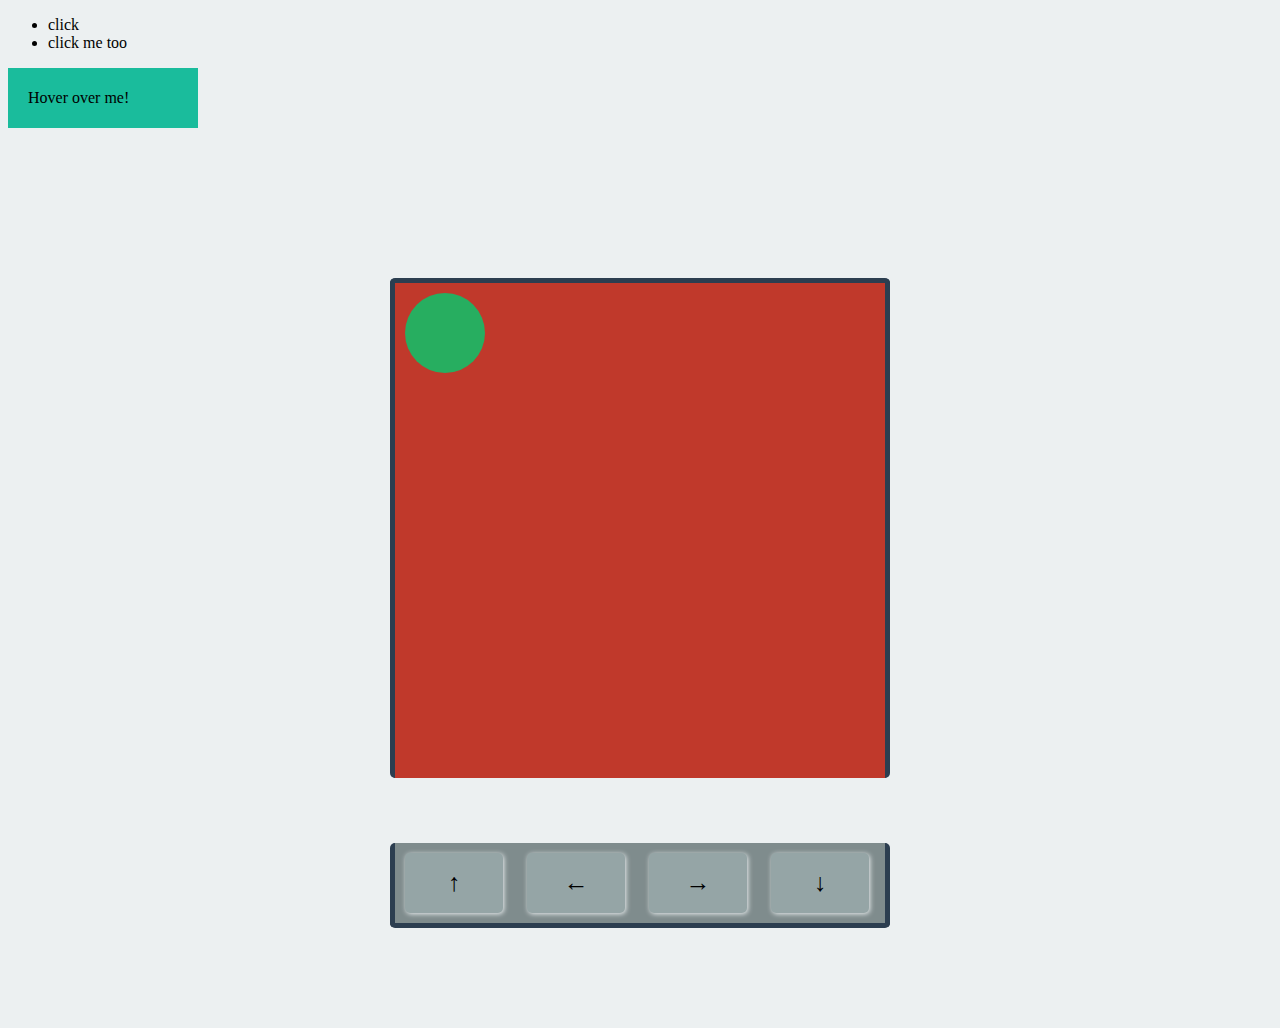
==== index.html @ 6321ab26 "first commit" ====
<!DOCTYPE html>
<html>

<head>
    <meta charset="utf-8" />
    <meta http-equiv="X-UA-Compatible" content="IE=edge">
    <meta name="viewport" content="width=device-width, initial-scale=1">
    <title>Page Title</title>
    <link rel="stylesheet" type="text/css" href="style.css">
   
    <title></title>

</head>

<body>
    
    <ul id="myList" onclick=" addItem()">
        <li >click</li>
       <li>click me too</li>
    </ul>
    <div id="box" onmouseenter="enterColor()" onmouseleave="leaveColor()" onclick="clickColor()" >Hover over me!</div>
<div id="container">
    <div id="playing-field" class="centered">
        <div id="block" class="centered"></div>
    </div>
    <div id="arrows" class="centered">
        <div id="up" class="arrow">&uarr;</div>
        <div id="left" class="arrow">&larr;</div>
        <div id="right" class="arrow">&rarr;</div>
        <div id="down" class="arrow">&darr;</div>
    </div>
  
</div>
<script src="main.js"></script>
</body>

</html>
---- style.css ----
#box{
    background-color: #1abc9c;
    line-height:20px;
    text-align:middle;
    width: 150px;
    padding: 20px;
  }
  body{
    background-color: #ecf0f1;
}

#container{
    width: 100%;
    height: 100vh;

    position: absolute;
    margin-left: 50%;
    left: -250px;
}

#playing-field{
    width: 500px;
    height: 500px;

    position:absolute;
    margin-top: -300px;
    top:50%;

    border-radius: 5px;
    border: 5px solid #2c3e50;
    border-bottom: none;
    box-sizing: border-box;

    background-color: #c0392b;
    padding: 10px;
}

#block{
    position: absolute;
    width: 80px;
    height: 80px;

    background-color: #27ae60;
    border-radius: 50%;
}

#arrows{
    border: 5px solid #2c3e50;
    border-top: none;
    box-sizing: border-box;
    border-radius: 5px;

    width: 500px;
    height: 85px;
    position: absolute;
    bottom: 100px;

    background-color: #7f8c8d;
}

.arrow{
    border-radius: 5px;
    box-shadow: 1px 1px 5px #ecf0f1;

    display: inline-block;
    text-align: center;
    margin:10px;
    width:20%;
    height:60px;
    line-height: 60px;

    background-color: #95a5a6;
    font-size: 25px;
    font-weight: bold;
    cursor: pointer;
    user-select: none;
}

.arrow:active{
    background-color: #7f8c8d
} 
#box{
    background-color: #1abc9c;
    line-height:20px;
    text-align:middle;
    width: 150px;
    padding: 20px;
  }
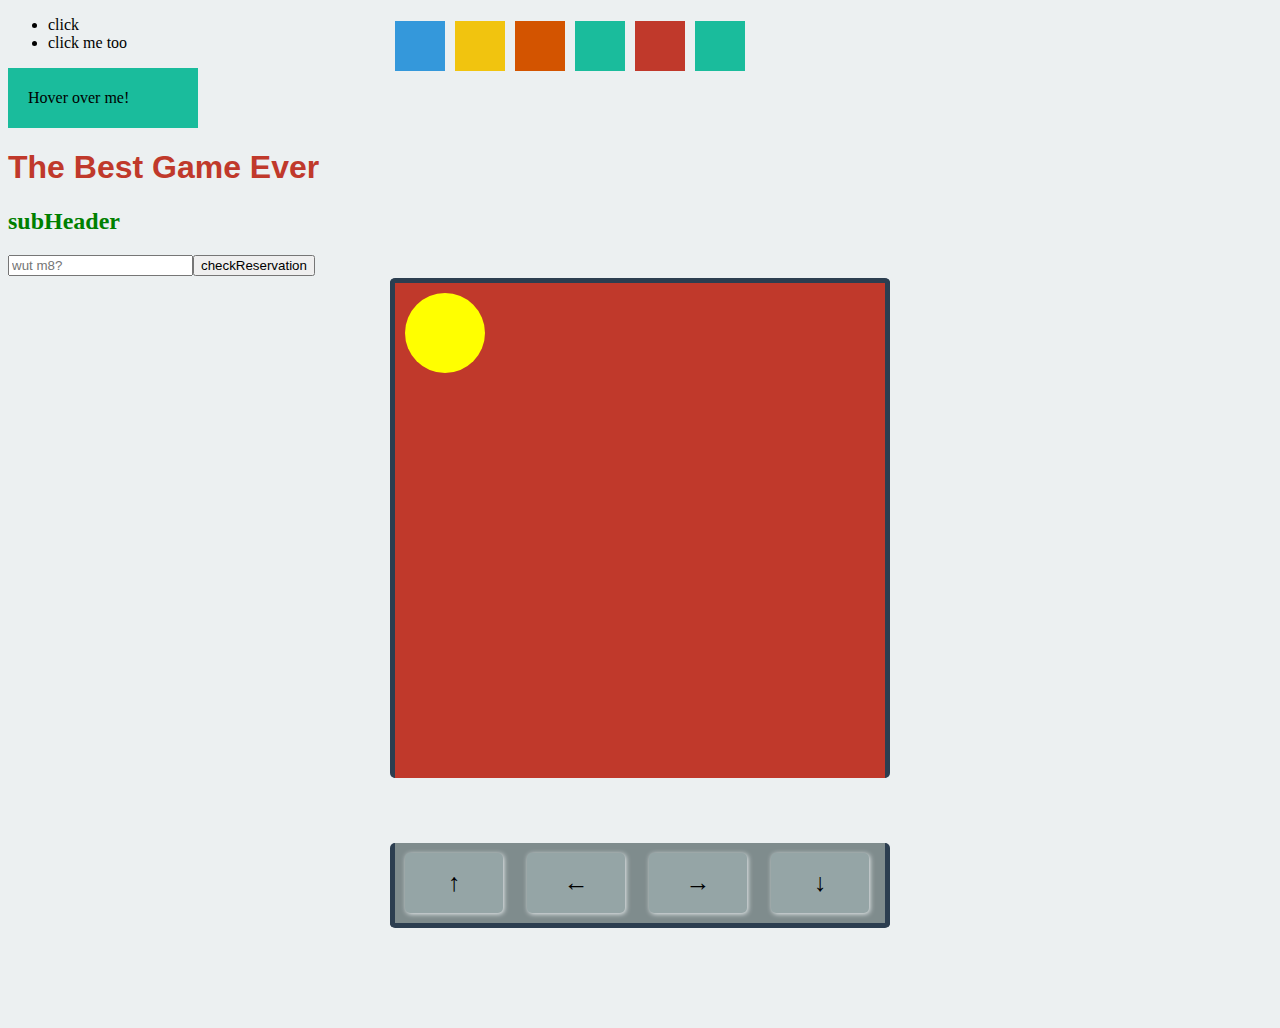
==== commit 5a762c58: "dom" ====
--- a/index.html
+++ b/index.html
@@ -13,7 +13,7 @@
 </head>
 
 <body>
-    
+    <div id="container"></div>
     <ul id="myList" onclick=" addItem()">
         <li >click</li>
        <li>click me too</li>
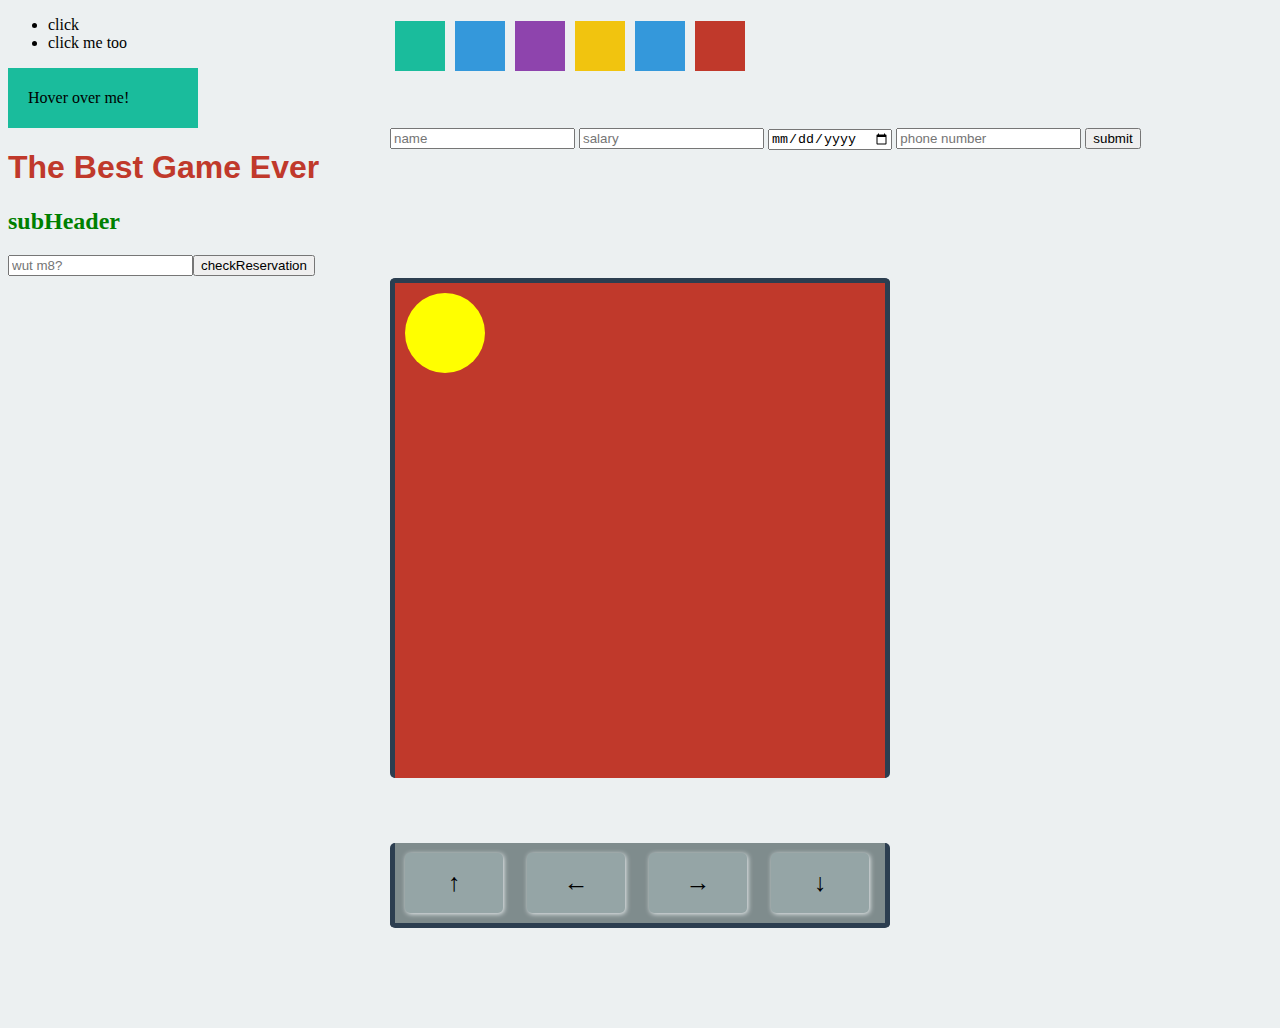
==== commit 1bb10342: "dom" ====
--- a/index.html
+++ b/index.html
@@ -29,7 +29,13 @@
         <div id="right" class="arrow">&rarr;</div>
         <div id="down" class="arrow">&darr;</div>
     </div>
-  
+  <div id="form">
+      <input id="name" type="text" placeholder="name">
+      <input id="salary" type="number" placeholder="salary">
+      <input id="birthday" type="date" placeholder="birthday">
+      <input id="phone" type="number" placeholder="phone number">
+      <button onclick="validate()" >submit</button>
+  </div>
 </div>
 <script src="main.js"></script>
 </body>
--- a/style.css
+++ b/style.css
@@ -86,4 +86,9 @@
     text-align:middle;
     width: 150px;
     padding: 20px;
+  }
+  #form{
+      float: left;
+      
+     
   }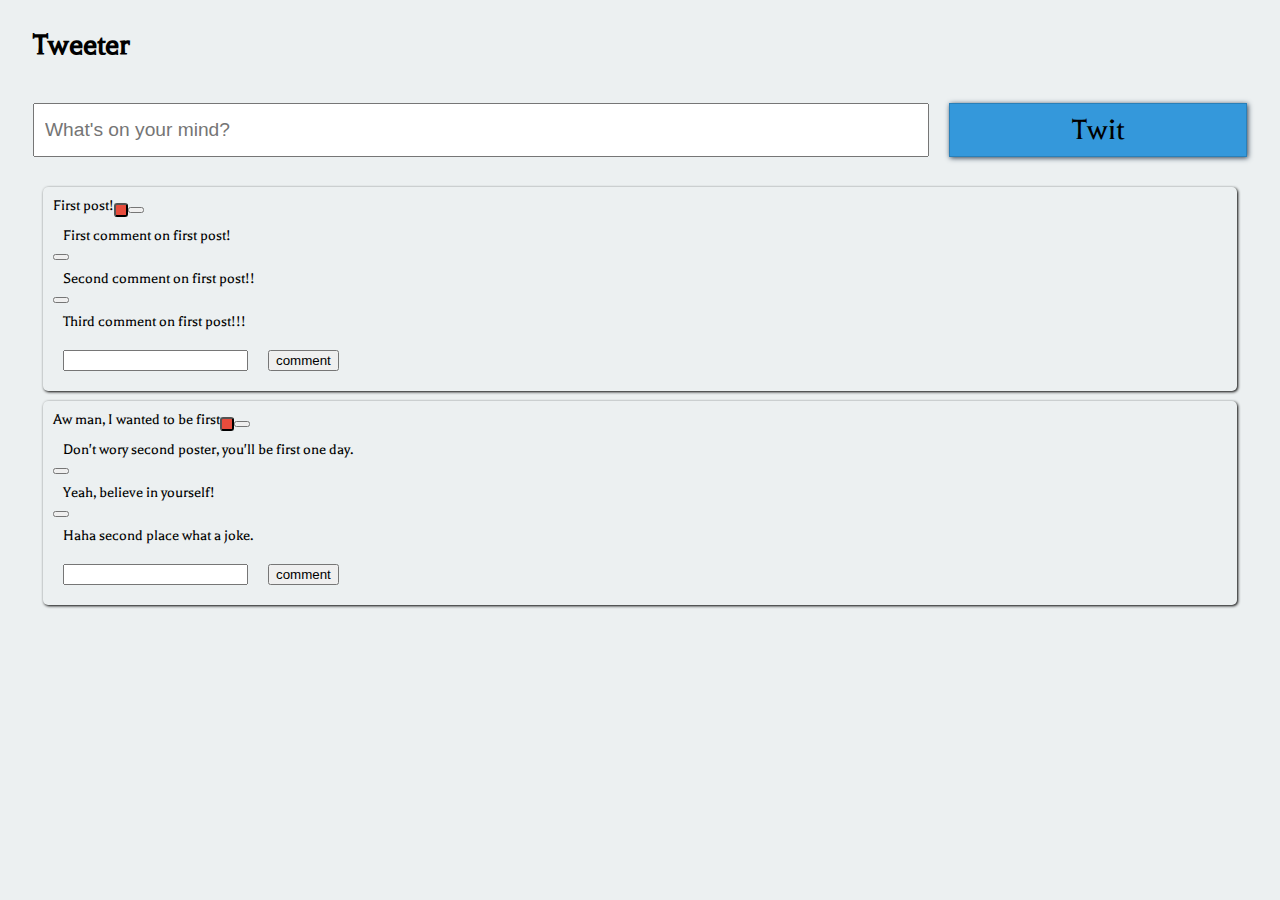
==== commit 6a2fcf38: "Add files via upload" ====
--- a/index.html
+++ b/index.html
@@ -1,43 +1,10 @@
-<!DOCTYPE html>
-<html>
-
-<head>
-    <meta charset="utf-8" />
-    <meta http-equiv="X-UA-Compatible" content="IE=edge">
-    <meta name="viewport" content="width=device-width, initial-scale=1">
-    <title>Page Title</title>
-    <link rel="stylesheet" type="text/css" href="style.css">
-   
-    <title></title>
-
-</head>
-
-<body>
-    <div id="container"></div>
-    <ul id="myList" onclick=" addItem()">
-        <li >click</li>
-       <li>click me too</li>
-    </ul>
-    <div id="box" onmouseenter="enterColor()" onmouseleave="leaveColor()" onclick="clickColor()" >Hover over me!</div>
-<div id="container">
-    <div id="playing-field" class="centered">
-        <div id="block" class="centered"></div>
-    </div>
-    <div id="arrows" class="centered">
-        <div id="up" class="arrow">&uarr;</div>
-        <div id="left" class="arrow">&larr;</div>
-        <div id="right" class="arrow">&rarr;</div>
-        <div id="down" class="arrow">&darr;</div>
-    </div>
-  <div id="form">
-      <input id="name" type="text" placeholder="name">
-      <input id="salary" type="number" placeholder="salary">
-      <input id="birthday" type="date" placeholder="birthday">
-      <input id="phone" type="number" placeholder="phone number">
-      <button onclick="validate()" >submit</button>
-  </div>
-</div>
-<script src="main.js"></script>
-</body>
-
+<html>
+<head><title>Tweeter</title><link href="https://fonts.googleapis.com/css?family=Balthazar" rel="stylesheet"><link rel="stylesheet" type="text/css" media="screen" href="style.css" /><script src="https://ajax.googleapis.com/ajax/libs/jquery/3.3.1/jquery.min.js"></script>
+</head>
+<body>
+    
+    <div id="container"><h1 id="title">Tweeter</h1><input type="text" placeholder="What's on your mind?" id="input"><div id="post" onclick="post()">Twit</div><div id="posts"></div></div>
+
+    <script src="render.js"></script> <!-- You'll create this soon --><script src="logic.js"></script> <!-- You've got this --><script src="main.js"></script> <!-- You'll create this soon -->
+</body>
 </html>--- a/style.css
+++ b/style.css
@@ -1,94 +1,76 @@
-
-#box{
-    background-color: #1abc9c;
-    line-height:20px;
-    text-align:middle;
-    width: 150px;
-    padding: 20px;
-  }
-  body{
-    background-color: #ecf0f1;
-}
-
-#container{
-    width: 100%;
-    height: 100vh;
-
-    position: absolute;
-    margin-left: 50%;
-    left: -250px;
-}
-
-#playing-field{
-    width: 500px;
-    height: 500px;
-
-    position:absolute;
-    margin-top: -300px;
-    top:50%;
-
-    border-radius: 5px;
-    border: 5px solid #2c3e50;
-    border-bottom: none;
-    box-sizing: border-box;
-
-    background-color: #c0392b;
-    padding: 10px;
-}
-
-#block{
-    position: absolute;
-    width: 80px;
-    height: 80px;
-
-    background-color: #27ae60;
-    border-radius: 50%;
-}
-
-#arrows{
-    border: 5px solid #2c3e50;
-    border-top: none;
-    box-sizing: border-box;
-    border-radius: 5px;
-
-    width: 500px;
-    height: 85px;
-    position: absolute;
-    bottom: 100px;
-
-    background-color: #7f8c8d;
-}
-
-.arrow{
-    border-radius: 5px;
-    box-shadow: 1px 1px 5px #ecf0f1;
-
-    display: inline-block;
-    text-align: center;
-    margin:10px;
-    width:20%;
-    height:60px;
-    line-height: 60px;
-
-    background-color: #95a5a6;
-    font-size: 25px;
-    font-weight: bold;
-    cursor: pointer;
-    user-select: none;
-}
-
-.arrow:active{
-    background-color: #7f8c8d
-} 
-#box{
-    background-color: #1abc9c;
-    line-height:20px;
-    text-align:middle;
-    width: 150px;
-    padding: 20px;
-  }
-  #form{
-      float: left;
-      
-     
-  }+body{
+    background-color: #ecf0f1;
+    font-family: 'Balthazar', serif;
+}
+
+#container{
+    display: grid;
+    grid-gap: 20px;
+    padding-left: 25px;
+    padding-right: 25px;
+    grid-template-columns: 3fr 1fr;
+    grid-template-areas: 
+    "h .""i b""p p"
+}
+
+#header{
+    grid-area: h;
+    color: #3498db;
+}
+
+#input{
+    grid-area: i;
+    padding: 10px;
+    font-size: 1.5vw;
+}
+
+#posts{
+    grid-area: p;
+}
+
+#post{
+    grid-area: b;
+    padding: 10px;
+    background-color: #3498db;
+    border: 1px solid #2980b9;
+    box-shadow: 1px 1px 5px #2c3e50;
+    cursor: pointer;
+    display: flex;
+    justify-content: center;
+    font-size: 2.5vw;
+}
+
+.post{
+    box-shadow: 1px 1px 3px;
+    margin: 10px;
+    border-radius: 5px;
+    padding: 10px;
+}
+
+#post:active{
+    background-color: #2980b9
+}
+
+.post-text{
+    font-weight: bold;
+}
+
+.comments{
+    margin-left: 10px;
+    margin: 10px;
+}
+
+.delete{
+    cursor: pointer;
+    color: #ecf0f1;
+    background-color: #e74c3c;
+    display: inline-block;
+    padding: 5px;
+    border-radius: 3px;
+    font-size: 0.8em;
+}
+
+.delete-comment{
+    cursor: pointer;
+    color: #e74c3c;
+}
